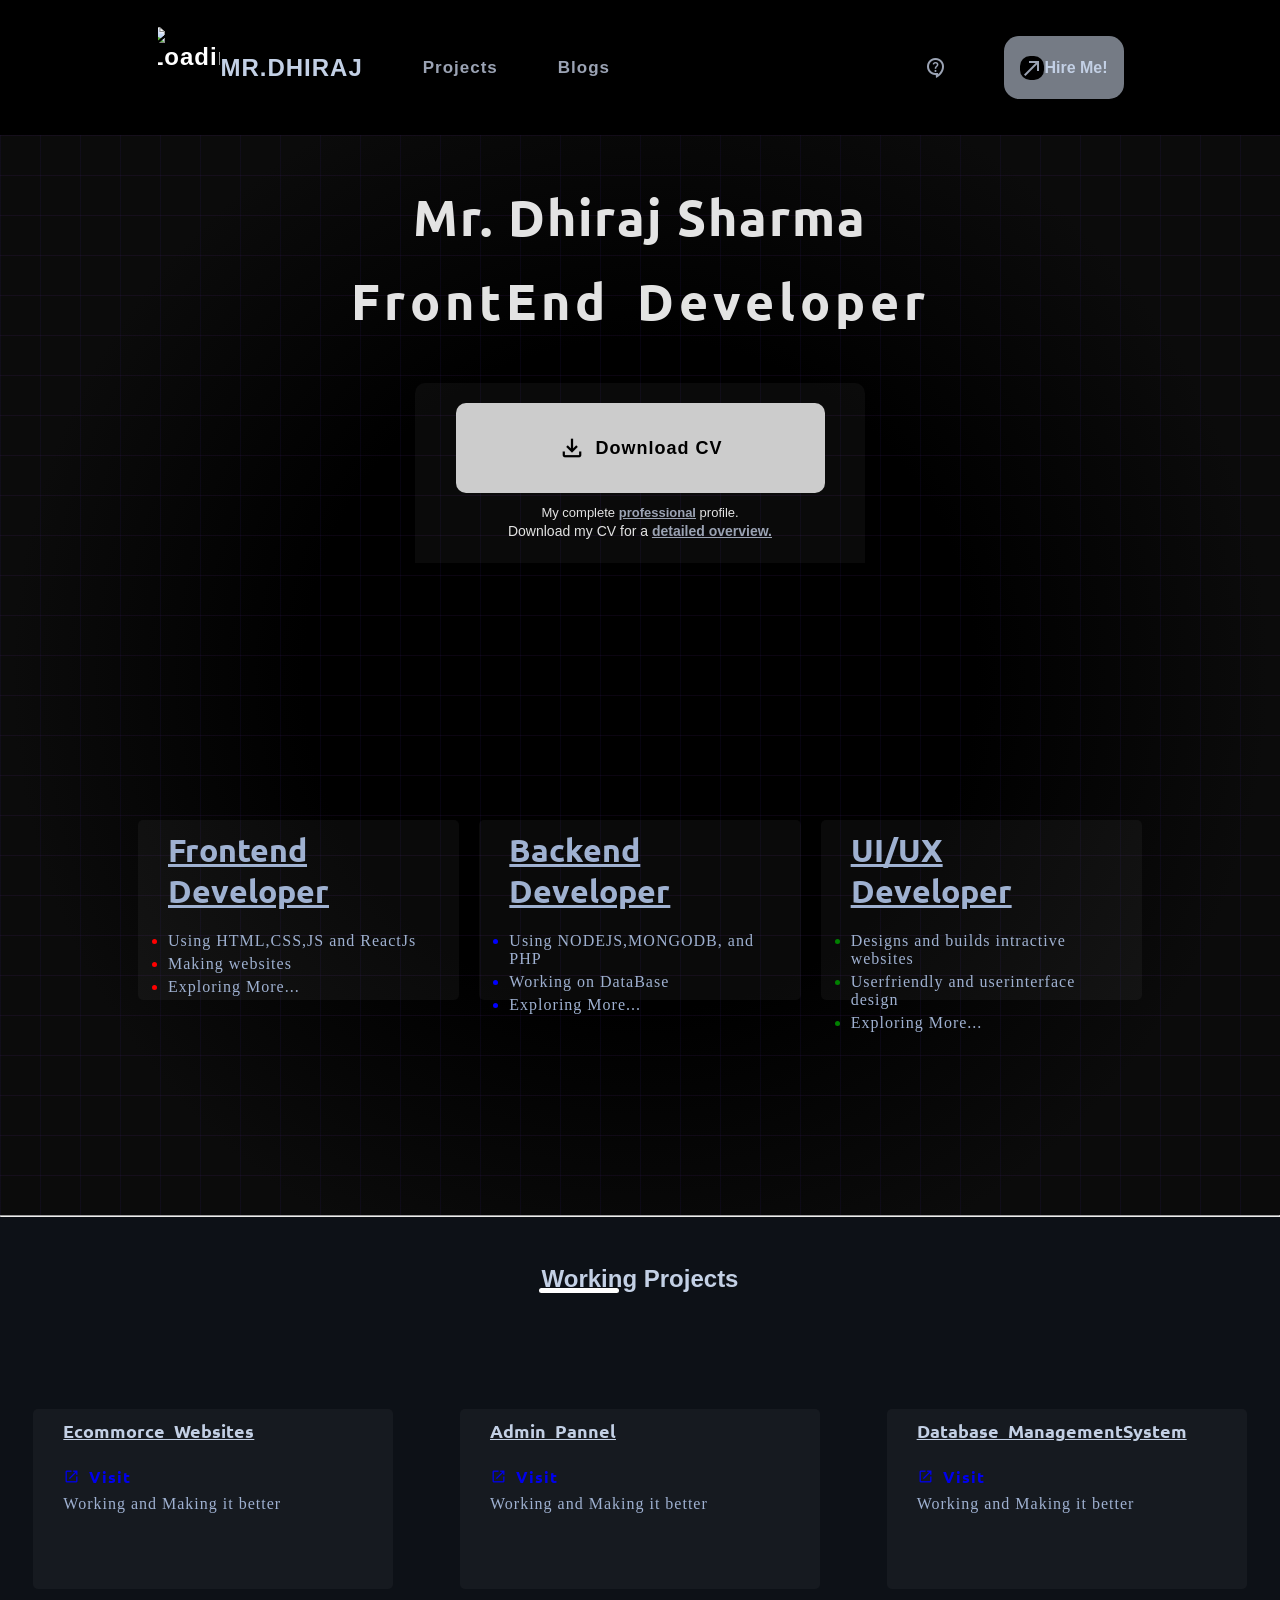
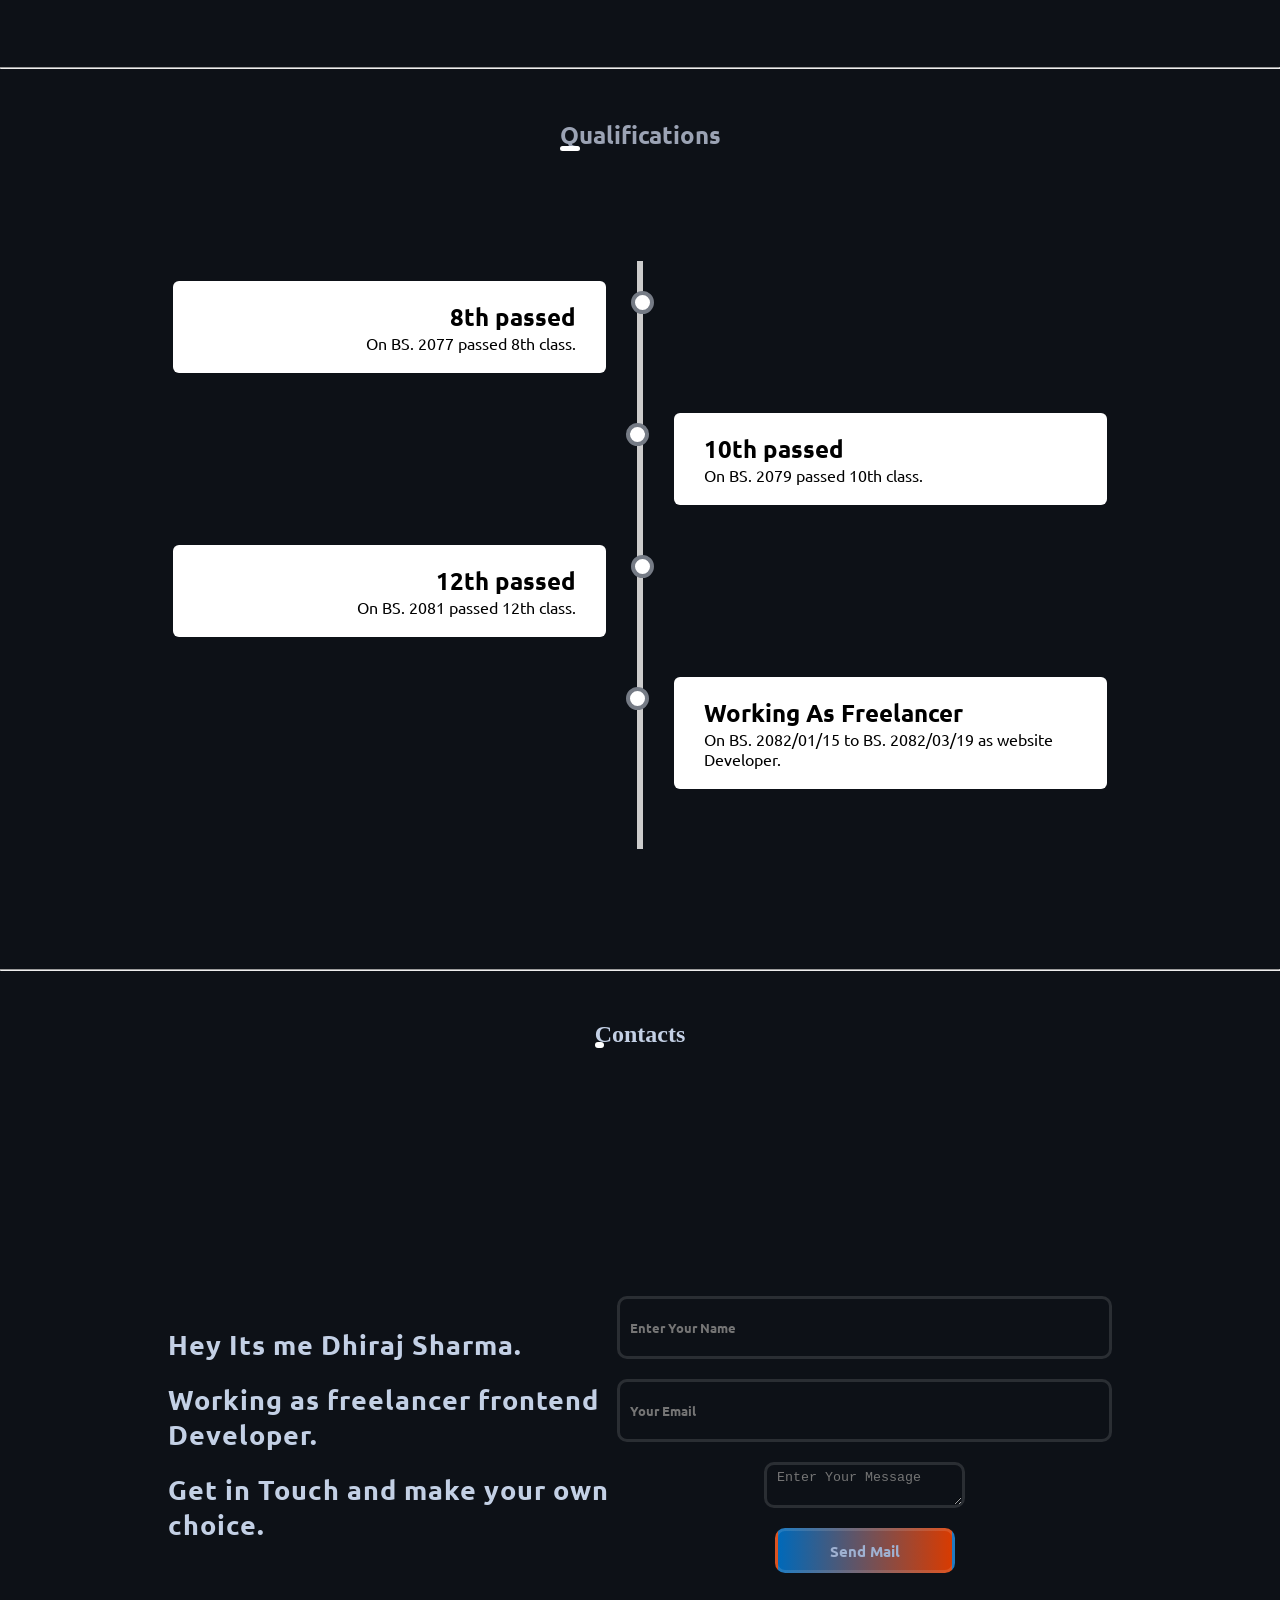
==== index.html @ 1f027a7c "Initial commit" ====
<!DOCTYPE html>
<html lang="en">

<head>
    <meta charset="UTF-8">
    <meta name="viewport" content="width=device-width, initial-scale=1.0">
    <title>Portfolio</title>
    <!--Css link-->
    <link rel="stylesheet" href="style.css">

    <!--Google Icons Link-->
    <link rel="stylesheet"
        href="https://fonts.googleapis.com/css2?family=Material+Symbols+Outlined:opsz,wght,FILL,GRAD@24,400,0,0" />

        <!--FontAwesome Cdn Link-->
    <link rel="stylesheet" href="https://cdnjs.cloudflare.com/ajax/libs/font-awesome/7.0.1/css/all.min.css"
        integrity="sha512-2SwdPD6INVrV/lHTZbO2nodKhrnDdJK9/kg2XD1r9uGqPo1cUbujc+IYdlYdEErWNu69gVcYgdxlmVmzTWnetw=="
        crossorigin="anonymous" referrerpolicy="no-referrer" />

</head>

<body>
    <nav>
        <div class="container">
            <div class="Logos">
                <li class="img-logo"><img
                        src="https://img.freepik.com/premium-vector/black-white-logo-with-letter-d-black-background_853558-1902.jpg"
                        alt="Loading"></li>
                <li>MR.DHIRAJ</li>
            </div>
            <li class="bottomStyle">Projects</li>
            <li class="bottomStyle">Blogs</li>
        </div>
        <div class="secondContainer">
            <!-- <div class="mode">
                <button class="material-symbols-outlined" id="Light">
                    sunny
                </button>
                <button class="material-symbols-outlined" id="Dark">
                    dark_mode
                </button>
            </div> -->
            <span class="material-symbols-outlined">
                contact_support
            </span>
            <button class="hire" onclick="openWhatsaap()"><span class="material-symbols-outlined">
                    north_east
                </span>Hire Me!</button>
        </div>
        <div class="menu">
            <span class="material-symbols-outlined">
density_medium
</span>
        </div>
    </nav>

    <div class="firstSection">
        <div class="text">
            <span>Mr. Dhiraj Sharma</span>
            <span class="firstText">FrontEnd Developer</span>

        </div>

        <div class="downloadCv">
            <button><span class="material-symbols-outlined" id="downloadSymbol">download</span>Download CV</button>
            <span class="cvFirstText">My complete <a href="#" class="underline">professional</a> profile.</span>
            <span class="cvSecondText">Download my CV for a <a href="#" class="underline">detailed overview.</a></span>
        </div>
        <div class="directContacts">
            <ul>
                <li ><a href="https://www.facebook.com/"><i class="fa-brands fa-facebook"></i></a></li>
                <li><a href="#"><i class="fa-brands fa-instagram"></i></a></li>
                <li onclick="openWhatsaap()"><a href="#"><i class="fa-brands fa-whatsapp"></i></a></li>
                <li><a href="#"><i class="fa-brands fa-linkedin"></i></a></li>
                <li><a href="#"><i class="fa-brands fa-github"></i></a></li>
            </ul>
        </div>
        <div class="cards">
            <div class="frontend">
                <h1>Frontend Developer</h1>
                <ul class="frontendList">
                    <li>Using HTML,CSS,JS and ReactJs</li>
                    <li>Making websites</li>
                    <li>Exploring More...</li>
                </ul>
            </div>
            <div class="backend">
                <h1>Backend Developer</h1>
                <ul class="backendList">
                    <li>Using NODEJS,MONGODB, and PHP</li>
                    <li>Working on DataBase</li>
                    <li>Exploring More...</li>
                </ul>
            </div>
            <div class="uiuxDesign">
                <h1>UI/UX Developer</h1>
                <ul class="uiuxList">
                    <li>Designs and builds intractive websites</li>
                    <li>Userfriendly and userinterface design</li>
                    <li>Exploring More...</li>
                </ul>
            </div>
        </div>
    </div>
    <hr>
    <section class="Projects">
        <h1 class="projectHeader">Working Projects</h1>
        <div class="cards projectsCards">
            <div>
                <h1>Ecommorce Websites</h1>
                <ul>
                    <li><a href="#"><span class="material-symbols-outlined">open_in_new</span>Visit</a></li>
                    <li>Working and Making it better</li>
                </ul>
            </div>
            <div>
                <h1>Admin Pannel</h1>
                <ul>
                    <li><a href="#"><span class="material-symbols-outlined">open_in_new</span>Visit</a></li>
                    <li>Working and Making it better</li>
                </ul>
            </div>
            <div>
                <h1>Database ManagementSystem</h1>
                <ul>
                    <li><a href="#"><span class="material-symbols-outlined">open_in_new</span>Visit</a></li>
                    <li>Working and Making it better</li>
                </ul>
            </div>
        </div>
    </section>
    <hr>
    <Section class="workExperiences">
        <h1>Qualifications</h1>
        <div class="timeline">
            <div class="timeline-item left">
                <div class="content">
                    <h2>8th passed</h2>
                    <p>On BS. 2077 passed 8th class.</p>
                </div>
            </div>
            <div class="timeline-item right">
                <div class="content">
                    <h2>10th passed</h2>
                    <p>On BS. 2079 passed 10th class.</p>
                </div>
            </div>
            <div class="timeline-item left">
                <div class="content">
                    <h2>12th passed</h2>
                    <p>On BS. 2081 passed 12th class.</p>
                </div>
            </div>
            <div class="timeline-item right">
                <div class="content">
                    <h2>Working As Freelancer</h2>
                    <p>On BS. 2082/01/15 to BS. 2082/03/19 as website Developer.</p>
                </div>
            </div>

        </div>
    </Section>
    <hr>
  <section class="contact">
    <h1>Contacts</h1>

    <div class="contactContainer">
      <div class="texts">
        <p>Hey Its me Dhiraj Sharma.</p>
        <p>Working as freelancer frontend Developer.</p>
        <p>Get in Touch and make your own choice.</p>
      </div>

      <div class="mail">
        <input type="text" id="name" placeholder="Enter Your Name"  autocomplete="off" />
        <input type="email" id="email" placeholder="Your Email" autocomplete="off" />
        <textarea id="textArea" placeholder="Enter Your Message"></textarea>

        <button type="button">Send Mail</button>
      </div>
    </div>
  </section>
    <script src="script.js"></script>
</body>

</html>
---- style.css ----
@import url('https://fonts.googleapis.com/css2?family=SN+Pro:ital,wght@0,200..900;1,200..900&display=swap');
@import url('https://fonts.googleapis.com/css2?family=SN+Pro:ital,wght@0,200..900;1,200..900&family=Ubuntu:ital,wght@0,300;0,400;0,500;0,700;1,300;1,400;1,500;1,700&display=swap');






:root {
    --lightblue: #00bcf2;
    --blue: #0072be;
    --stable-blue: #0076bf;
    --midblue: #00188f;
    --darkblue: #002050;
    --lightpurple: #b4a0ff;
    --purple: #5c2d91;
    --darkpurple: #373277;
    --lightmagenta: #e3008c;
    --magenta: #b4009e;
    --darkmagenta: #5c005c;
    --red: #e81123;
    --darkred: #a80000;
    --lightorange: #df9233be;
    --orange: #d83b01;
    --insiders-green: #058f2d;
    --lightyellow: #fff100;
    --yellow: #ffcc00;
    --lightgreen: #bad80a;
    --green: #477a32;
    --darkgreen: #004b1c;
    --lightteal: #00b294;
    --teal: #008272;
    --darkteal: #004b50;
    --gray-95: darken(white, 5%);
    --lightgray: #e3e3e3;
    --gray: #ccc;
    --darkgray: #333;
    --white: #ffffff;
    --black: #000000;
    --background: #0D1117;
    --foreground: #9ba3b4;
    --foreground-intense: #e6eefA;
    --foreground-muted: #757b85;
    --header-foreground: #c3d0e5;
    --accent-primary: #0078d4;
    --accent-secondary: #0069b9;
    --link-foreground: #4daafc;
    --link-foreground-hover: #8fc3fe;
    --link-underline-background: var(--link-foreground);
    --border-background: rgba(255, 255, 255, 0.12);
    --header-background: var(--background);
    --footer-background: var(--background);
    --button-primary-background: var(--accent-primary);
    --button-primary-foreground: var(--white);
    --button-primary-border: transparent;
    --button-primary-hover: #005ba4;
    --button-secondary-background: #25292E;
    --button-secondary-foreground: var(--header-foreground);
    --button-secondary-border: rgba(255, 255, 255, 0.3);
    --button-secondary-hover: #333940;
    --icon-button-hover-background: rgba(255, 255, 255, 0.10);
    --navbar-border: var(--border-background);
    --search-container-background: var(--background);
    --search-input-background: transparent;
    --search-input-border: rgba(255, 255, 255, 0.15);
    --search-input-border-active: var(--accent-primary);
    --search-input-foreground: var(--foreground);
    --search-input-placeholder-foreground: #9ba3b4;
    --card-background: rgba(255, 255, 255, 0.04);
    --card-hover-background: rgba(255, 255, 255, 0.08);
    --card-border: rgba(255, 255, 255, 0.12);
    --card-border-active: rgba(255, 255, 255, 0.2);
    --feature-card-icon-background: rgba(255, 255, 255, 0.07);
    --banner-background-color: rgba(0, 32, 80, 0.25);
    --banner-background: linear-gradient(135deg, var(--background) 0%, var(--banner-background-color) 15%, var(--banner-background-color) 75%, var(--background) 100%);
    --banner-link-color: var(--link-foreground);
    --banner-text: var(--foreground);
    --hero-background: linear-gradient(180deg, #0e0e0e 0%, #141414 100%);
    --hero-border-bottom: var(--border-background);
    --hero-background-binary-grid: #797d97;
    --hero-background-binary-grid-opacity: 0.35;
    --home-foreground: #9FB1D1;
    --code-background: rgba(255, 255, 255, 0.15);
    --code-foreground: #cccccc;
    --keybinding-background: rgba(255, 255, 255, 0.15);
    --keybinding-foreground: var(--link-foreground);
    --code-copy-foreground: #ccc;
    --code-copy-background: #444;
    --code-header-background: rgba(255, 255, 255, 0.05);
    --code-header-foreground: #9FB1D1;
    --button-background: rgba(255, 255, 255, 0.08);
    --button-foreground: #cccccc;
    --button-border: rgba(255, 255, 255, 0.15);
    --button-hover-background: rgba(255, 255, 255, 0.12);
    --button-hover-border: rgba(255, 255, 255, 0.25);
    --button-active-background: rgba(255, 255, 255, 0.15);
    --button-active-border: rgba(255, 255, 255, 0.35);
    --focus-border: #007acc;
    --vscode-dropdown-background: #2d2d30;
    --scrollbar-slider-background: rgba(255, 255, 255, 0.15);
    --scrollbar-slider-hover-background: rgba(255, 255, 255, 0.25);
    --alert-note-border-color: var(--lightblue);
    --alert-warning-border-color: var(--lightyellow);
    --alert-important-border-color: var(--lightpurple);
    --alert-caution-border-color: #FE7543;
    --alert-tip-border-color: var(--lightgreen);
    --docs-callout-border-color: var(--link-foreground);
    --docs-callout-background: rgba(56, 55, 55, 0.2);
    --docs-callout-gradient-start: #3d8acc;
    --docs-callout-gradient-end: #3fb89e;
    --error-code-foreground: #718096;
    --syntax-keyword: #c586c0;
    --syntax-function: #dcdcaa;
    --syntax-param: #9cdcfe;
    --syntax-type: #4ec9b0;
    --syntax-comment: #6a9955;
    --syntax-value: #569cd6;
}

::-webkit-scrollbar{
    display: none;
}

* {
    margin: 0;
    padding: 0;
    box-sizing: border-box;
    
}

body {
    background-color: var(--card-background);
}

nav {
    height: 15vh;
    width: 100%;
    background-color: black;
    color: var(--foreground);
    display: flex;
    align-items: center;
    justify-content: space-around;
}

nav li {
    list-style: none;
}

nav .container {
    height: 100%;
    width: 40%;
    display: flex;
    align-items: center;
    justify-content: space-around;

}

.container li {
    position: relative;
}

.container .bottomStyle::before {
    content: "";
    position: absolute;
    left: 0;
    bottom: -5px;
    height: 0.7vh;
    width: 0%;
    background-color: var(--link-underline-background);
    opacity: 0.5;
    border-radius: 10px;
    transition: width 0.4s ease-in-out;
}

.container .bottomStyle:hover::before {
    width: 100%;
}

nav .container li {
    font-size: 17px;
    font-family: "SN pro", sans-serif;
    font-weight: 550;
    letter-spacing: 1px;
    text-transform: capitalize;
    cursor: pointer;
}

nav .container .Logos li {
    font-size: 24px;
}

nav .container .Logos {
    letter-spacing: 5px;
    text-transform: capitalize;
    display: flex;
    align-items: center;
    justify-content: center;
    width: 40%;
    color: var(--header-foreground);
    font-family: "SN Pro", sans-serif;
    font-optical-sizing: auto;
    font-weight: 600;
    font-style: normal;
}
.menu{
    display: none;
}

.img-logo {
    height: 9vh;
    width: 9vh;
    color: white;
    overflow: hidden;
    position: relative;
    display: flex;
    align-items: center;
    justify-content: center;

}

.img-logo img {
    height: 9vh;
    width: 9vh;
}

.secondContainer {
    display: flex;
    align-items: center;
    justify-content: space-around;
    width: 20%;
}

.secondContainer .material-symbols-outlined {
    cursor: pointer;
    border-radius: 10px;
    outline: none;
    background-color: black;
    color: var(--foreground);
    border: none;
}



.hire{
    width: 120px;
    height: 7vh;
    display: flex;
    align-items: center;
    justify-content: center;
    border: none;
    outline: none;
    border-radius: 15px;
    background-color: var(--foreground-muted);
    font-size: 16px;
    font-weight: 600;
    color: var(--header-foreground);
    cursor: pointer;
    transition: 0.3s ease all;
}
.hire:hover{
    background-color: var(--home-foreground);
    color: var(--header-background);
}
.hire:hover .material-symbols-outlined {
    color: var(--header-foreground);
}


.firstSection {
    height: 120vh;
    width: 100%;
    position: relative;
    background-color: var(--background);
    color: var(--lightgray);
    display: flex;
    align-items: center;
    flex-direction: column;
    background-color: #000000;
    background-image:
    linear-gradient(to right, rgba(92, 50, 207, 0.076) 1px, transparent 1px),
    linear-gradient(to bottom, rgba(122, 51, 189, 0.095) 1px, transparent 1px),
    radial-gradient(circle at center, transparent 40%, #0b0b0b 75%);
    background-size: 40px 40px, 40px 40px, 100% 100%;
}


.text {
    margin-top: 50px;
    display: flex;
    flex-direction: column;
    align-items: center;
    gap: 20px;
    font-size: 50px;
    letter-spacing: 2px;
    font-family: "Ubuntu", sans-serif;
    font-optical-sizing: auto;
    font-weight: 800;
    font-style: normal;

}

.firstText {
    word-spacing: 10px;
    letter-spacing: 5px;

}

.downloadCv {
    height: 20vh;
    width: 50vh;
    background-color: var(--card-background);
    display: flex;
    align-items: center;
    flex-direction: column;
    margin-top: 50px;
    padding: 20px;
    border-top-left-radius: 10px;
    border-top-right-radius: 10px;
}

.downloadCv button {
    width: 90%;
    height: 10vh;
    display: flex;
    align-items: center;
    justify-content: center;
    border: none;
    border-radius: 10px;
    font-size: 18px;
    font-weight: 700;
    letter-spacing: 1px;
    background-color: var(--button-foreground);
    transition: 0.5s ease;
    cursor: pointer;
}

#downloadSymbol {
    font-size: 28px;
    margin-right: 10px;
}

.downloadCv button:hover {
    border: 3px solid rgb(207, 206, 206);
}

.cvFirstText {
    font-size: 13px;
    margin-top: 12px;
    font-family: "SN pro", sans-serif;
}

.cvSecondText {
    font-size: 14px;
    margin-top: 3px;
    font-family: "SN pro", sans-serif;
}

.underline {
    color: var(--foreground);
    font-weight: 550;
}

.directContacts{
    height: 20vh;
    width:80%;
    margin-top: 3vh;
    display: flex;
    align-items: center;
    justify-content:center;
    font-size: 25px;
}
.directContacts ul{
    display:flex;
    align-items: center;
    width: 25%;
    height: auto;
   justify-content: space-evenly;
    flex-wrap: wrap;
}
.directContacts ul li{
    list-style: none;
    padding:8px;
    border-radius: 5px;
    transition: 0.8s ease;
}
.directContacts ul li a{
    text-decoration: none;
    color: var(--foreground-muted);
    transition: 0.8s ease;

}

.directContacts ul li:hover{
    border: 1.5px solid var(--lightorange);
    box-shadow: 0.5px 0.5px 10px var(--lightorange);
}
.directContacts ul li:hover{
    a{
        color:var(--lightorange);
    }
}

.cards{
    height: 20vh;
    width: 80%;
    display: flex;
    align-items: center;
    justify-content: space-around;
    margin-top: 50px;
}
.cards div{
    height: 20vh;
    width: 31%;
    display: flex;
    flex-direction: column;
    padding: 10px 30px;
    text-align: left;
    background-color: var(--card-background);
    border-radius: 5px;
    color: var(--home-foreground);
    position: relative;
    cursor: pointer;
}
.cards div ul{
    margin-top: 15px;
    letter-spacing: 1px;
}
.cards div h1{
    text-decoration: underline;
    text-transform: capitalize;
    font-family: "Ubuntu", sans-serif;
    word-spacing: 5px;
}
.cards div ul li{
    margin-top: 5px;
}
.cards div .frontendList li::marker{
    color: red;
}
.cards div .backendList li::marker{
    color: blue;
}
.cards div .uiuxList li::marker{
    color: green;
}
.cards .frontend::before,
.cards .backend::before,
.cards .uiuxDesign::before{
    content: " ";
    height: 100%;
    width: 100%;
    position: absolute;
    left: 0;
    top: 0;
    border-radius: 5px;
    z-index: 1;
    transition: 0.3s ease all;
}
.cards .frontend:hover::before{
    background-color: rgba(223, 86, 86, 0.503);
    opacity: 0.3;
}
.cards .backend:hover::before{
    opacity: 0.3;
    background-color: rgba(55, 55, 197, 0.538);
}
.cards .uiuxDesign:hover::before{
    opacity: 0.3;
    background-color: rgba(46, 191, 46, 0.447);
}
.Projects{
    height: 50vh;
    width: 100%;
    display: flex;
    align-items: center;
    justify-content: space-around;
    flex-direction: column;
    background-color: var(--background);
    overflow: hidden;
}
.Projects h1{
    color: var(--header-foreground);
    text-transform: capitalize;
    font-family: "SN",sans-serif;
    position: relative;
    cursor: pointer;
}
.Projects .projectHeader::before{
    content: " ";
    height: 5px;
    width: 80px;
    border-radius: 5px;
    background-color: white;
    position: absolute;
    bottom: 0;
    left: -3px;
    transition: width 0.4s ease;
    cursor: pointer;
}
.Projects .projectHeader:hover::before{
    width: 100%;
}
.projectsCards{
    width:200vh;
}
.Projects .projectsCards div h1{
    font-size: 18px;
}
.Projects .projectsCards div ul{
    display: flex;
    flex-direction: column;
}
.Projects .projectsCards div ul li{
    list-style: none;
}
.Projects .projectsCards div ul li a{
    height: 3vh;
    width: auto;
    display: flex;
    align-items: center;
    text-decoration: none;
    letter-spacing: 1px;
    gap: 9px;
    font-weight: 600;
    font-family: "Ubuntu",sans-serif;
    transition: 0.4s ease all;
}
.Projects .projectsCards div ul li a:hover{
    color: var(--foreground-intense);
}
.Projects .projectsCards div ul li a span{
    font-size: 17px;
    transform: scale(1);
    transition: 0.3s ease all;
}
.Projects .projectsCards div ul li a:hover{
    span{
    transform: scale(1.3);
    color: var(--foreground-intense);
    }
}

.workExperiences{
    height: auto;
    width:100%;
    padding: 50px;
    display: flex;
    align-items: center;
    justify-content: center;
    flex-direction: column;
    color: var(--foreground);
    font-family: "Ubuntu",sans-serif,Cambria, Cochin, Georgia, Times, 'Times New Roman', serif;
    background-color: var(--background);
    position: relative;
}
.workExperiences h1{
    cursor: pointer;
    position: relative;
}
.workExperiences h1::before{
    content: " ";
    height: 5px;
    width: 20px;
    background-color: white;
    position: absolute;
    bottom: 0;
    left: 0;
    border-radius: 10px;
    z-index: 1;
    transition: 0.4s ease all;
    cursor: pointer;
}
.workExperiences h1:hover::before{
    width: 100%;
}
/* TIMELINE WRAPPER */
.timeline {
  position: relative;
  max-width: 1200px;
  margin: 70px auto;
  padding: 40px 0;
}

/* CENTER LINE */
.timeline::after {
  content: "";
  position: absolute;
  width: 6px;
  background-color: var(--button-foreground);
  top: 40px;          /* <-- IMPORTANT */
  bottom: 0;
  left: 50%;
  transform: translateX(-50%);
}

/* ITEM */
.timeline-item {
  position: relative;
  width: 90%;
  padding: 20px 40px;
}

/* LEFT / RIGHT */
.timeline-item.left {
  left: -39%;
  text-align: right;
}

.timeline-item.right {
  left: 49%;
}

/* BULLET */
.timeline-item::after {
  content: "";
  position: absolute;
  width: 15px;
  height: 15px;
  background-color: white;
  border: 4px solid var(--foreground-muted);
  top: 30px;
  border-radius: 50%;
  z-index: 1;
}

/* BULLET ALIGNMENT */
.timeline-item.left::after {
  right: -8px;
}

.timeline-item.right::after {
  left: -8px;
}

/* ARROWS */
.timeline-item.left::before {
  content: "";
  position: absolute;
  top: 32px;
  right: 30px;
  border: 10px solid transparent;
  border-left-color: white;
}

.timeline-item.right::before {
  content: "";
  position: absolute;
  top: 32px;
  left: 30px;
  border: 10px solid transparent;
  border-right-color: white;
}

/* CONTENT */
.content {
  padding: 20px 30px;
  background-color: white;
  color: black;
  border-radius: 6px;
}

.contact{
    height: 100vh;
    width: 100%;
    background-color: var(--background);
    color: var(--header-foreground);
    display: flex;
    align-items: center;
    justify-content: center;
    flex-direction: column;
    padding:50px;
    
}
.contact h1{
    position: relative;
}
.contactContainer{
    height: 100%;
    width: 80%;
    display: flex;
    align-items: center;
    justify-content: space-around;
}
.mail{
    display: flex;
    align-items:center;
    justify-content: center;
    flex-direction: column;
}
.mail input{
    margin-bottom: 20px;
    height: 7vh;
    width: 55vh;
    font-family: "Ubuntu",sans-serif;
    padding: 5px 10px;
    font-weight: 600;
    border-radius: 10px;
    border: 3px solid var(--border-background);
    outline: none;
    color: var(--header-foreground);
    background-color: transparent;
}
.mail input:focus{
    border: 3px solid var(--button-foreground);
}
.mail #textArea{
    border: 3px solid var(--border-background);
    border-radius: 10px;
    background-color: transparent;
    color: var(--banner-text);
    padding: 5px 10px;
    outline: none;
    margin-bottom: 20px;
}
.mail #textArea:focus{
    border: 3px solid var(--button-foreground);
}
.mail button{
    height: 5vh;
    width: 20vh;
    font-family: "Ubuntu",sans-serif;
    font-weight: 600;
    font-size: 15px;
    border-radius: 10px;
    outline: none;
    border: 3px solid var(--border-background);
    /* background-color: transparent; */
    background: linear-gradient(270deg,var(--orange),var(--accent-secondary));
    color: var(--code-header-foreground);
    cursor: pointer;
    transition: 0.4s ease all;
}
.mail button:hover{
    border: 3px solid var(--header-foreground);
    color: var(--teal);
}

.texts p{
    letter-spacing: 1px;
    font-family: "Ubuntu",sans-serif;
    font-weight: 700;
    margin: 20px 0px;
    font-size: 27px;
}

.contact h1::before{
    content: " ";
    height: 0.7vh;
    width: 10%;
    position: absolute;
    background-color: white;
    border-radius: 10px;
    left: 0;
    bottom: 0;
    z-index: 1;
    transition: width 0.4s ease;
    cursor: pointer;
}
.contact h1:hover::before{
    width: 100%;
}

@media (max-width:1280px) {
    
    body{
        width: 100%;
        overflow: none;
    }
    .cards div{
        height: 30vh;
        width: 40vh;
    }
    .projectsCards{
        width: 100%;
        padding-bottom: 60px;
    }
    .projectsCards div{
        width: 40vh;
    }
}

@media (max-width:3000px) {
    body{
        width: 100%;
        overflow: none;
    }
    
    .cards div{
        height: 20vh;
        width: 70vh;
        margin: 0px 10px;
    }
    .projectsCards{
        width: 100%;
        padding-bottom: 60px;
    }
    .projectsCards div{
        width: 40vh;
    }
}
@media (max-width:920px) {
   
   body{
    width: 100%;
   }
   .img-logo{
    display: none;
   }
   .menu{
    display: block;
   }
   .secondContainer{
    display: none;
   }
   .bottomStyle{
    display: none;
   }
   .firstSection{
    height: auto;
   }
   .text span{
    font-size: 30px;
   }
   .firstText{
    text-align: center;
   }
   .directContacts{
    width: 100%;
    display: flex;
   }
   .directContacts ul{
    width: 100%;
    display: flex;
   }
   .cards{
    height: auto;
    padding: 40px 10px;
    display: flex;
    flex-direction: column;
    margin-bottom: 20px;
   }
   .cards div{
    width: 45vh;
    height: 35vh;
    margin-top: 40px;
   }
   .Projects{
    height: auto;

   }
   .projectHeader{
    margin-top: 40px;
   }
   .workExperiences{
    height: auto;
    display: none;
   }
   .contact{
    height: auto;
   }
   .contactContainer{
    display: flex;
    flex-direction: column;
   }
   .texts{
    width: 100%;
   }
   .texts p{
    font-size: 20px;
    width: 100%;
   }
   .main{
    width: 100%;
   }
   .mail input{
    width: auto;
   }
}
@media (max-width:1024px) {
   body{
    width: 100%;
   }
    .img-logo{
    display: none;
   }
   .menu{
    display: block;
   }
   .secondContainer{
    display: none;
   }
   .bottomStyle{
    display: none;
   }
   .firstSection{
    height: auto;
   }
   .text span{
    font-size: 30px;
   }
   .firstText{
    text-align: center;
   }
   .directContacts{
    width: 100%;
    display: flex;
   }
   .directContacts ul{
    width: 100%;
    display: flex;
   }
   .cards{
    height: auto;
    padding: 40px 10px;
    margin-bottom: 20px;
   }
   .cards div{
    width: 45vh;
    height: 45vh;
    margin-top: 40px;
   }
   .Projects{
    height: auto;

   }
   .projectHeader{
    margin-top: 40px;
   }
   .workExperiences{
    height: auto;
    display: none;
   }
   .contact{
    height: auto;
   }
   
   .texts{
    width: 100%;
   }
   .texts p{
    font-size: 20px;
    width: 100%;
   }
   .main{
    width: 100%;
   }
   .mail input{
    width: auto;
   }
}
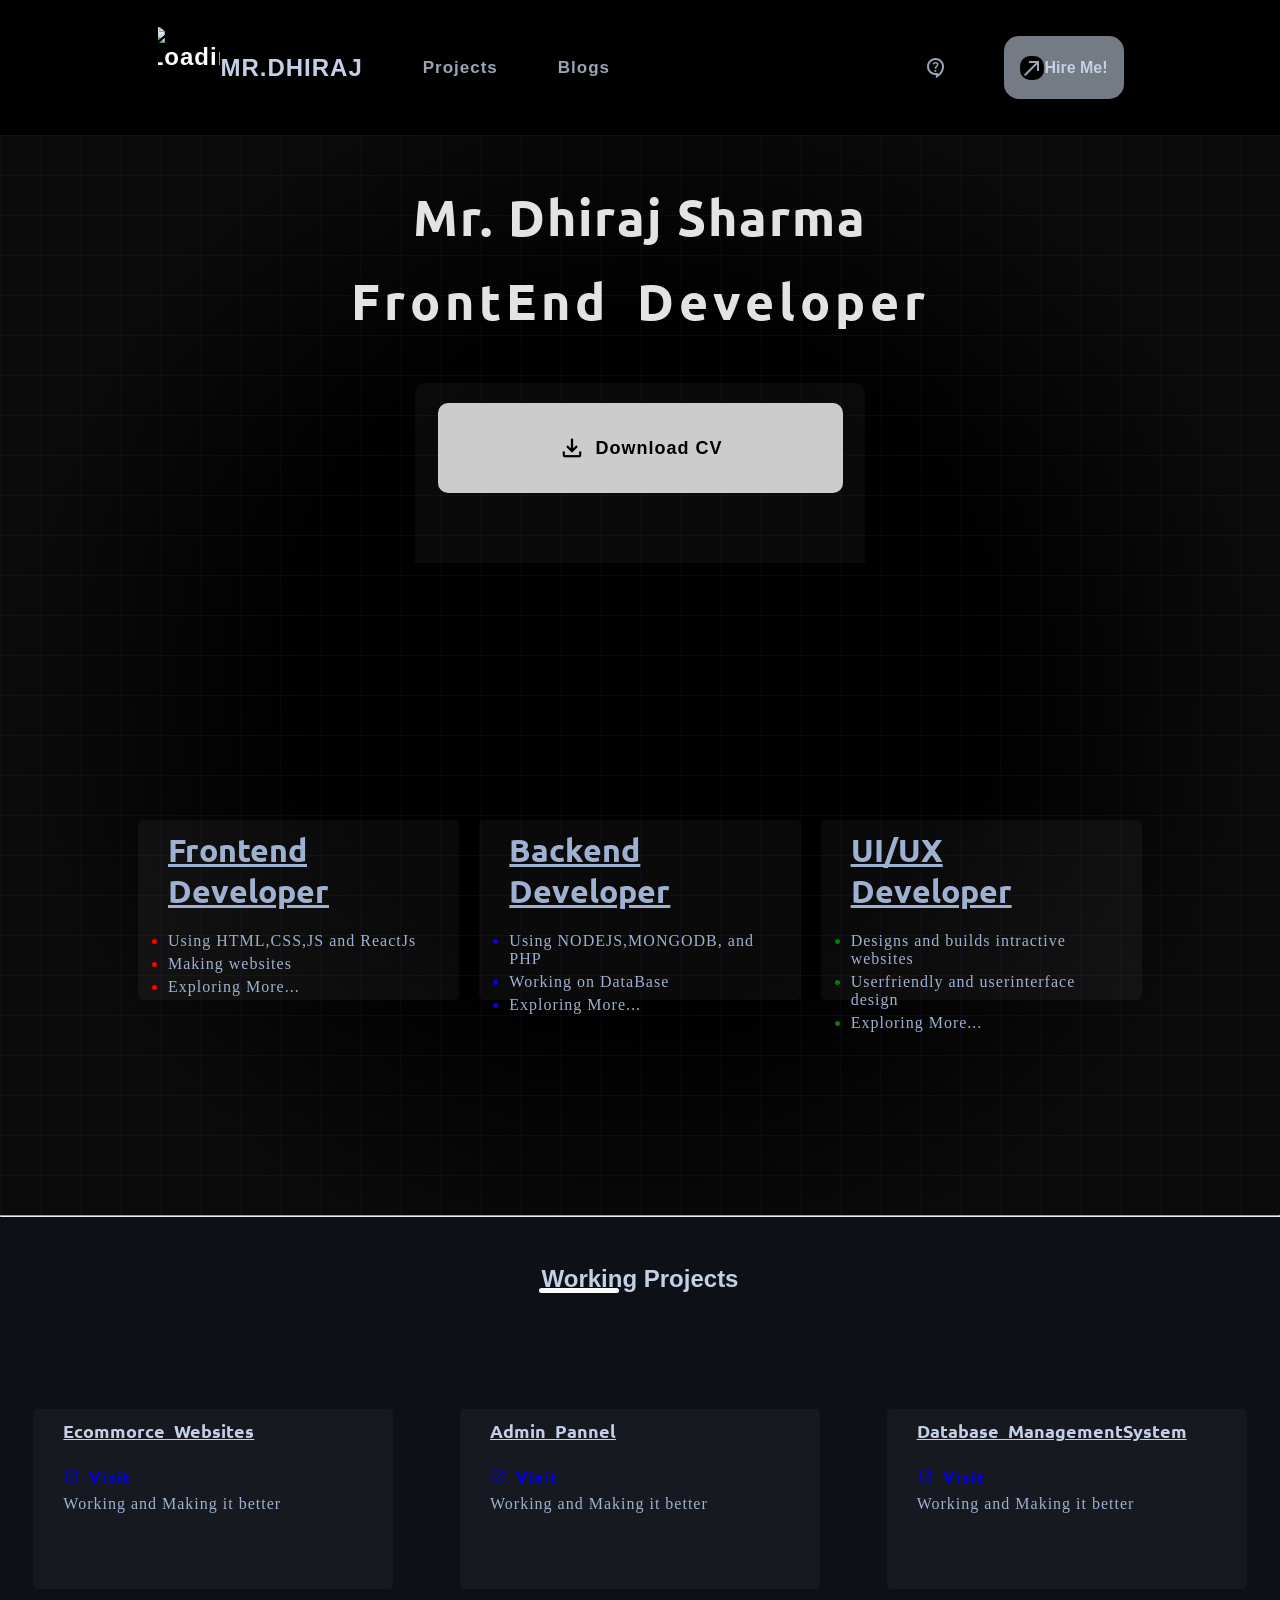
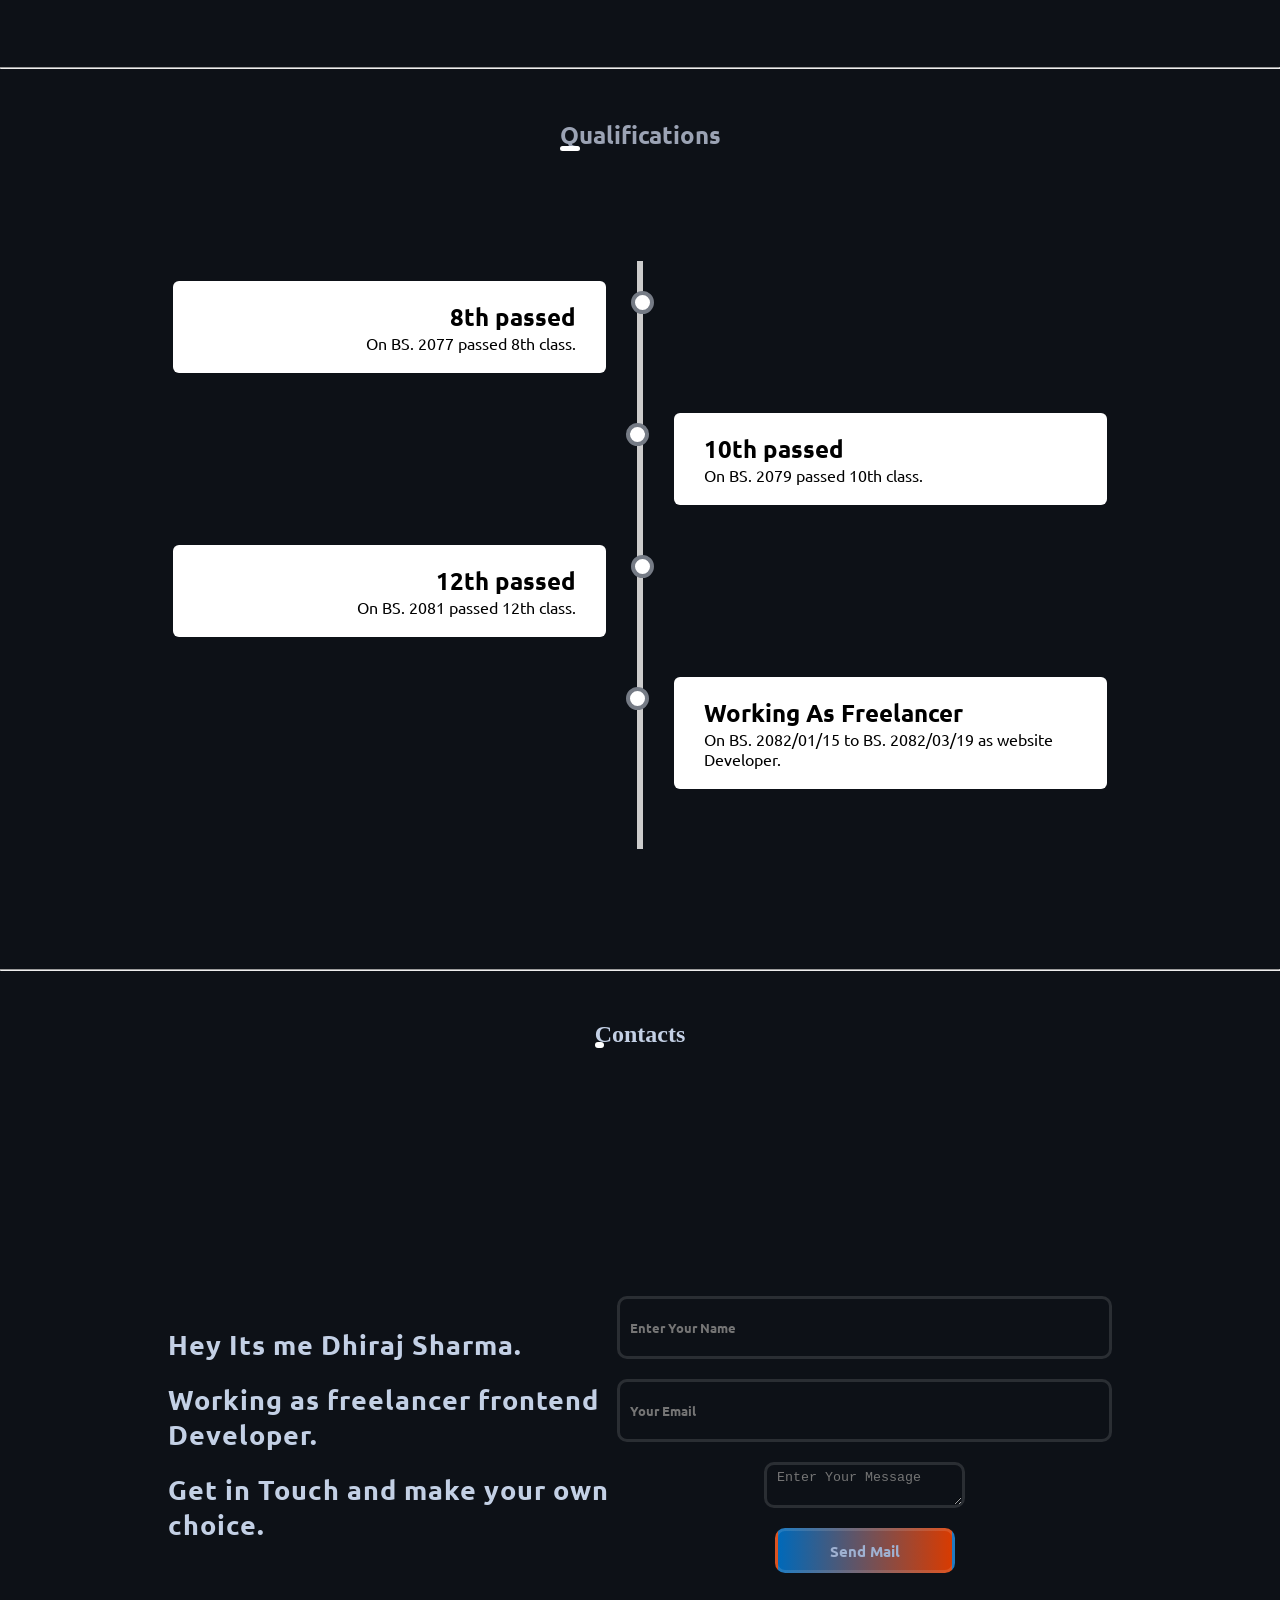
==== commit 0e01e734: "Updated code" ====
--- a/index.html
+++ b/index.html
@@ -4,7 +4,8 @@
 <head>
     <meta charset="UTF-8">
     <meta name="viewport" content="width=device-width, initial-scale=1.0">
-    <title>Portfolio</title>
+
+    <title>Dhiraj Sharma</title>
     <!--Css link-->
     <link rel="stylesheet" href="style.css">
 
@@ -12,7 +13,7 @@
     <link rel="stylesheet"
         href="https://fonts.googleapis.com/css2?family=Material+Symbols+Outlined:opsz,wght,FILL,GRAD@24,400,0,0" />
 
-        <!--FontAwesome Cdn Link-->
+    <!--FontAwesome Cdn Link-->
     <link rel="stylesheet" href="https://cdnjs.cloudflare.com/ajax/libs/font-awesome/7.0.1/css/all.min.css"
         integrity="sha512-2SwdPD6INVrV/lHTZbO2nodKhrnDdJK9/kg2XD1r9uGqPo1cUbujc+IYdlYdEErWNu69gVcYgdxlmVmzTWnetw=="
         crossorigin="anonymous" referrerpolicy="no-referrer" />
@@ -32,14 +33,7 @@
             <li class="bottomStyle">Blogs</li>
         </div>
         <div class="secondContainer">
-            <!-- <div class="mode">
-                <button class="material-symbols-outlined" id="Light">
-                    sunny
-                </button>
-                <button class="material-symbols-outlined" id="Dark">
-                    dark_mode
-                </button>
-            </div> -->
+        
             <span class="material-symbols-outlined">
                 contact_support
             </span>
@@ -48,9 +42,24 @@
                 </span>Hire Me!</button>
         </div>
         <div class="menu">
-            <span class="material-symbols-outlined">
-density_medium
-</span>
+            <span class="material-symbols-outlined" id="sidebar">
+                density_medium
+            </span>
+            <i class="fa-solid fa-x" id="cross"></i>
+        </div>
+        <div class="sidebar">
+            <ul>
+                <li class="features">Projects</li>
+                <li class="features">Blogs</li>
+                <li><span class="material-symbols-outlined support">
+                contact_support
+            </span></li>
+            <li>
+                <button class="hire" onclick="openWhatsaap()"><span class="material-symbols-outlined">
+                    north_east
+                </span>Hire Me!</button>
+            </li>
+            </ul>
         </div>
     </nav>
 
@@ -62,17 +71,17 @@
         </div>
 
         <div class="downloadCv">
-            <button><span class="material-symbols-outlined" id="downloadSymbol">download</span>Download CV</button>
+            <button onclick="download()"><span class="material-symbols-outlined downloadImg" id="downloadSymbol">download</span>Download CV</button>
             <span class="cvFirstText">My complete <a href="#" class="underline">professional</a> profile.</span>
             <span class="cvSecondText">Download my CV for a <a href="#" class="underline">detailed overview.</a></span>
         </div>
         <div class="directContacts">
             <ul>
-                <li ><a href="https://www.facebook.com/"><i class="fa-brands fa-facebook"></i></a></li>
+                <li><a href="https://www.facebook.com/"><i class="fa-brands fa-facebook"></i></a></li>
                 <li><a href="#"><i class="fa-brands fa-instagram"></i></a></li>
                 <li onclick="openWhatsaap()"><a href="#"><i class="fa-brands fa-whatsapp"></i></a></li>
-                <li><a href="#"><i class="fa-brands fa-linkedin"></i></a></li>
-                <li><a href="#"><i class="fa-brands fa-github"></i></a></li>
+                <li><a href="https://www.linkedin.com/in/mr-dhiraj-sharma-nyam-4b2700398/"><i class="fa-brands fa-linkedin"></i></a></li>
+                <li><a href="https://github.com/nyamsharma1319-pixel"><i class="fa-brands fa-github"></i></a></li>
             </ul>
         </div>
         <div class="cards">
@@ -109,7 +118,7 @@
             <div>
                 <h1>Ecommorce Websites</h1>
                 <ul>
-                    <li><a href="#"><span class="material-symbols-outlined">open_in_new</span>Visit</a></li>
+                    <li><a href="https://nexiva-online-shopping.vercel.app/"><span class="material-symbols-outlined">open_in_new</span>Visit</a></li>
                     <li>Working and Making it better</li>
                 </ul>
             </div>
@@ -130,6 +139,7 @@
         </div>
     </section>
     <hr>
+
     <Section class="workExperiences">
         <h1>Qualifications</h1>
         <div class="timeline">
@@ -161,26 +171,26 @@
         </div>
     </Section>
     <hr>
-  <section class="contact">
-    <h1>Contacts</h1>
+    <section class="contact">
+        <h1>Contacts</h1>
 
-    <div class="contactContainer">
-      <div class="texts">
-        <p>Hey Its me Dhiraj Sharma.</p>
-        <p>Working as freelancer frontend Developer.</p>
-        <p>Get in Touch and make your own choice.</p>
-      </div>
+        <div class="contactContainer">
+            <div class="texts">
+                <p>Hey Its me Dhiraj Sharma.</p>
+                <p>Working as freelancer frontend Developer.</p>
+                <p>Get in Touch and make your own choice.</p>
+            </div>
 
-      <div class="mail">
-        <input type="text" id="name" placeholder="Enter Your Name"  autocomplete="off" />
-        <input type="email" id="email" placeholder="Your Email" autocomplete="off" />
-        <textarea id="textArea" placeholder="Enter Your Message"></textarea>
+            <div class="mail">
+                <input type="text" id="name" placeholder="Enter Your Name" autocomplete="off" />
+                <input type="email" id="email" placeholder="Your Email" autocomplete="off" />
+                <textarea id="textArea" placeholder="Enter Your Message"></textarea>
 
-        <button type="button">Send Mail</button>
-      </div>
-    </div>
-  </section>
+                <button type="button">Send Mail</button>
+            </div>
+        </div>
+    </section>
     <script src="script.js"></script>
 </body>
 
-</html>+</html>
--- a/style.css
+++ b/style.css
@@ -237,6 +237,75 @@
     background-color: black;
     color: var(--foreground);
     border: none;
+  
+}
+
+.menu i{
+    display: none;
+}
+
+
+.sidebar{
+    height: 50vh;
+    width: 30vh;
+    color: black;
+    font-family: 'Franklin Gothic Medium', 'Arial Narrow', Arial, sans-serif;
+    font-weight: 500;
+    display: flex;
+    align-items: center;
+    justify-content: center;
+    flex-direction: column;
+    background-color: black;
+    border: 3px solid rgba(108, 104, 104, 0.801);
+    position: absolute;
+    right: 0;
+    top: 15vh;
+    z-index: 1;
+    border-radius: 7px;
+    display: none;
+}
+.sidebar .material-symbols-outlined{
+      position: absolute;
+     z-index: 1;
+}
+
+.sidebar ul{
+    height: 100%;
+    width: 100%;
+    display: flex;
+    align-items: center;
+    flex-direction: column;
+    margin-top: 20px;
+}
+.sidebar ul .features{
+    height: 5vh;
+    width: 80%;
+    background-color: black;
+    color: rgb(236, 231, 231);
+    display: flex;
+    align-items: center;
+    padding-inline: 20px 0px;
+    margin-top: 10px;
+    border-radius: 7px;
+
+}
+.sidebar ul .support{
+      height: 5vh;
+    width: 80%;
+    display: flex;
+    align-items: center;
+    padding-inline: 20px 0px;
+    margin-top: 10px;
+    border-radius: 7px;
+}
+.sidebar .hire{
+          height: 5vh;
+    width: 80%;
+    display: flex;
+    align-items: center;
+    padding-inline: 20px 0px;
+    margin-top: 10px;
+    border-radius: 7px;
 }
 
 
@@ -316,6 +385,7 @@
     padding: 20px;
     border-top-left-radius: 10px;
     border-top-right-radius: 10px;
+    position: relative;
 }
 
 .downloadCv button {
@@ -332,6 +402,8 @@
     background-color: var(--button-foreground);
     transition: 0.5s ease;
     cursor: pointer;
+    position: absolute;
+    z-index: 1;
 }
 
 #downloadSymbol {
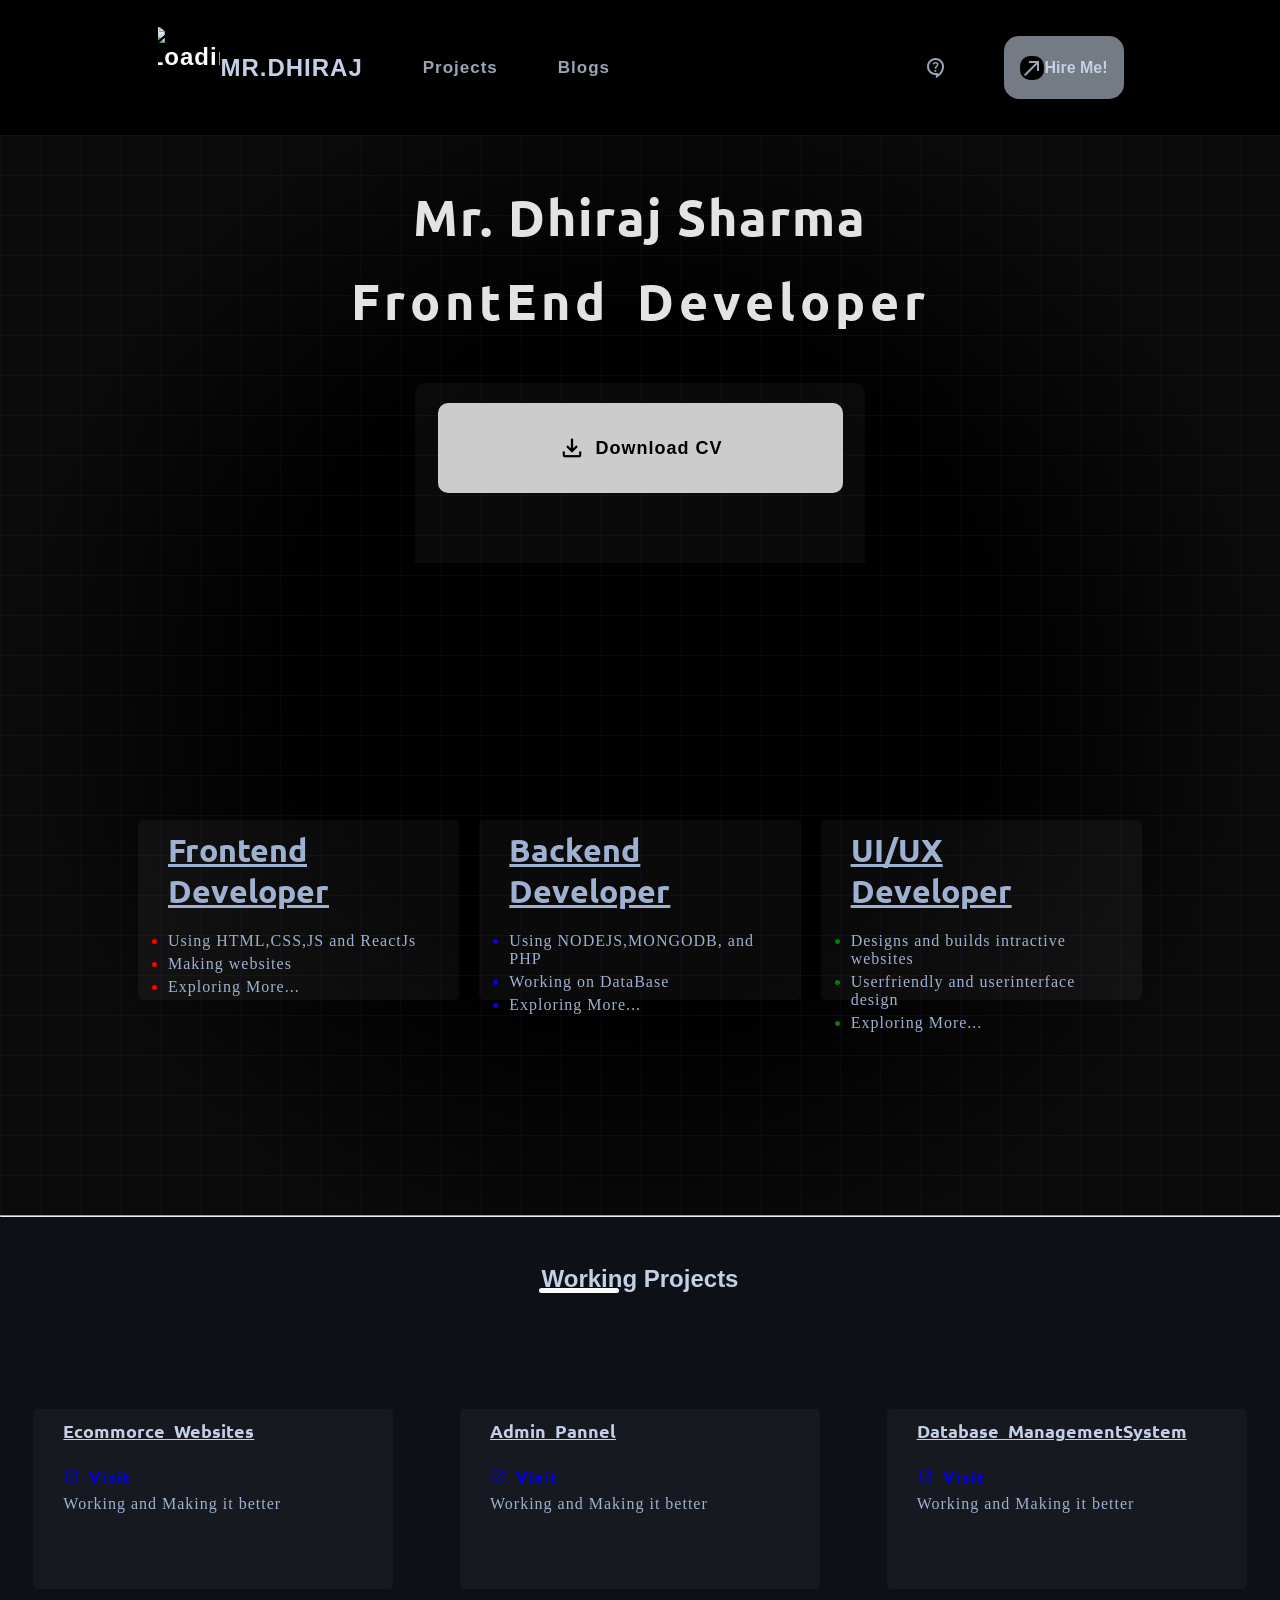
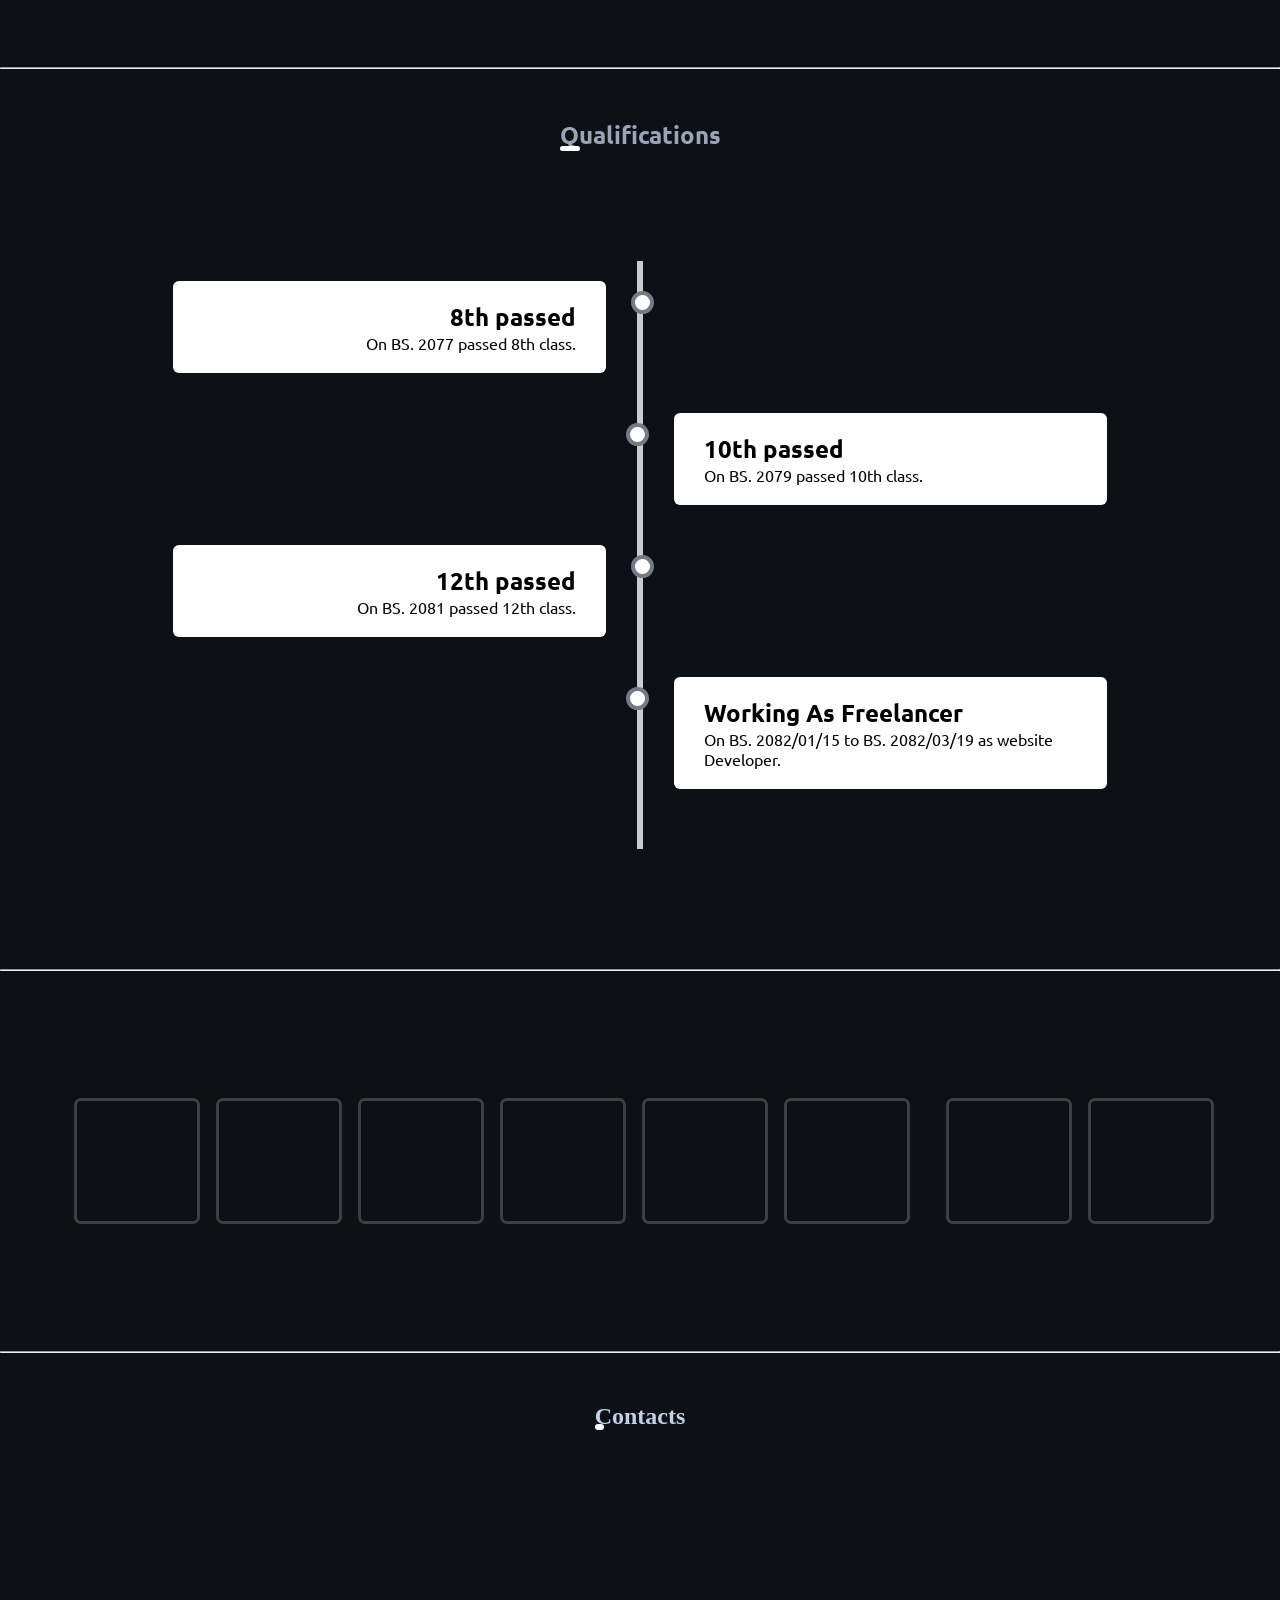
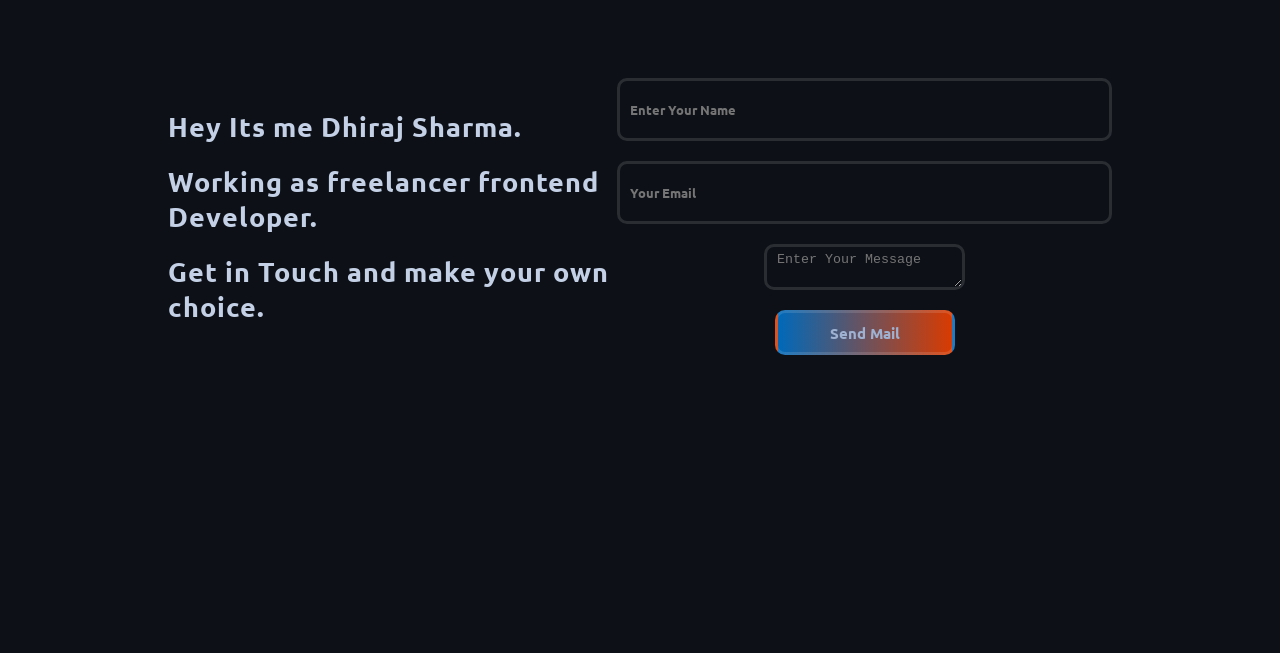
==== commit aa2bd09e: "Update portfolio" ====
--- a/index.html
+++ b/index.html
@@ -171,6 +171,25 @@
         </div>
     </Section>
     <hr>
+    <section class="carousel">
+        <div class="group">
+        <div class="skillSlide"><i class="fa-brands fa-html5"></i></div>
+        <div class="skillSlide"><i class="fa-brands fa-css3-alt"></i></div>
+        <div class="skillSlide"><i class="fa-brands fa-js"></i></div>
+        <div class="skillSlide"><i class="fa-brands fa-java"></i></div>
+        <div class="skillSlide"><i class="fa-brands fa-angular"></i></div>
+        <div class="skillSlide"><i class="fa-brands fa-react"></i></div>
+    </div>
+    <div aria-hidden class="group">
+        <div class="skillSlide"><i class="fa-brands fa-html5"></i></div>
+        <div class="skillSlide"><i class="fa-brands fa-css3-alt"></i></div>
+        <div class="skillSlide"><i class="fa-brands fa-js"></i></div>
+        <div class="skillSlide"><i class="fa-brands fa-java"></i></div>
+        <div class="skillSlide"><i class="fa-brands fa-angular"></i></div>
+        <div class="skillSlide"><i class="fa-brands fa-react"></i></div>
+    </div>
+    </section>
+    <hr>
     <section class="contact">
         <h1>Contacts</h1>
 
--- a/style.css
+++ b/style.css
@@ -722,8 +722,73 @@
   border: 10px solid transparent;
   border-right-color: white;
 }
-
-/* CONTENT */
+/*----------------skillSlider-------------*/
+
+body{
+    background-color: var(--background);
+    color: white;
+}
+
+.carousel {
+    min-height: 20vh;
+    margin: 100px auto;
+    width: 90%;
+    display: flex;
+    overflow-x: auto;
+    gap: 1em;
+    color: white;
+    background-color: transparent;
+}
+
+.carousel::-webkit-scrollbar {
+    display: none;
+}
+
+.group {
+    display: flex;
+    align-items: center;
+    justify-content: center;
+    gap: 1em;
+    padding: 10px;
+    animation: spin 10s infinite linear;
+    cursor: pointer;
+}
+
+.skillSlide {
+    flex: 0 0 10vh;
+    height: 10vh;
+    padding: 1em;
+    background-color: transparent;
+    border: 3px solid rgb(64, 62, 62);
+    text-align: center;
+    align-content: center;
+    border-radius: 7px;
+    font-size: 60px;
+    display: flex;
+    align-items: center;
+    justify-content: center;
+}
+.card i{
+    border-radius: 10px;
+}
+.card:hover{
+    color: orange;
+    box-shadow: 0.5px 0.5px 10px rgba(255, 166, 0, 0.392);
+    text-shadow:0.5px 0.5px 10px rgba(255, 166, 0, 0.392) ;
+}
+
+
+@keyframes spin {
+    from {
+        translate: 0%;
+    }
+
+    to {
+        translate: -100%;
+    }
+
+}
+/*------------ CONTENT ---------------*/
 .content {
   padding: 20px 30px;
   background-color: white;
